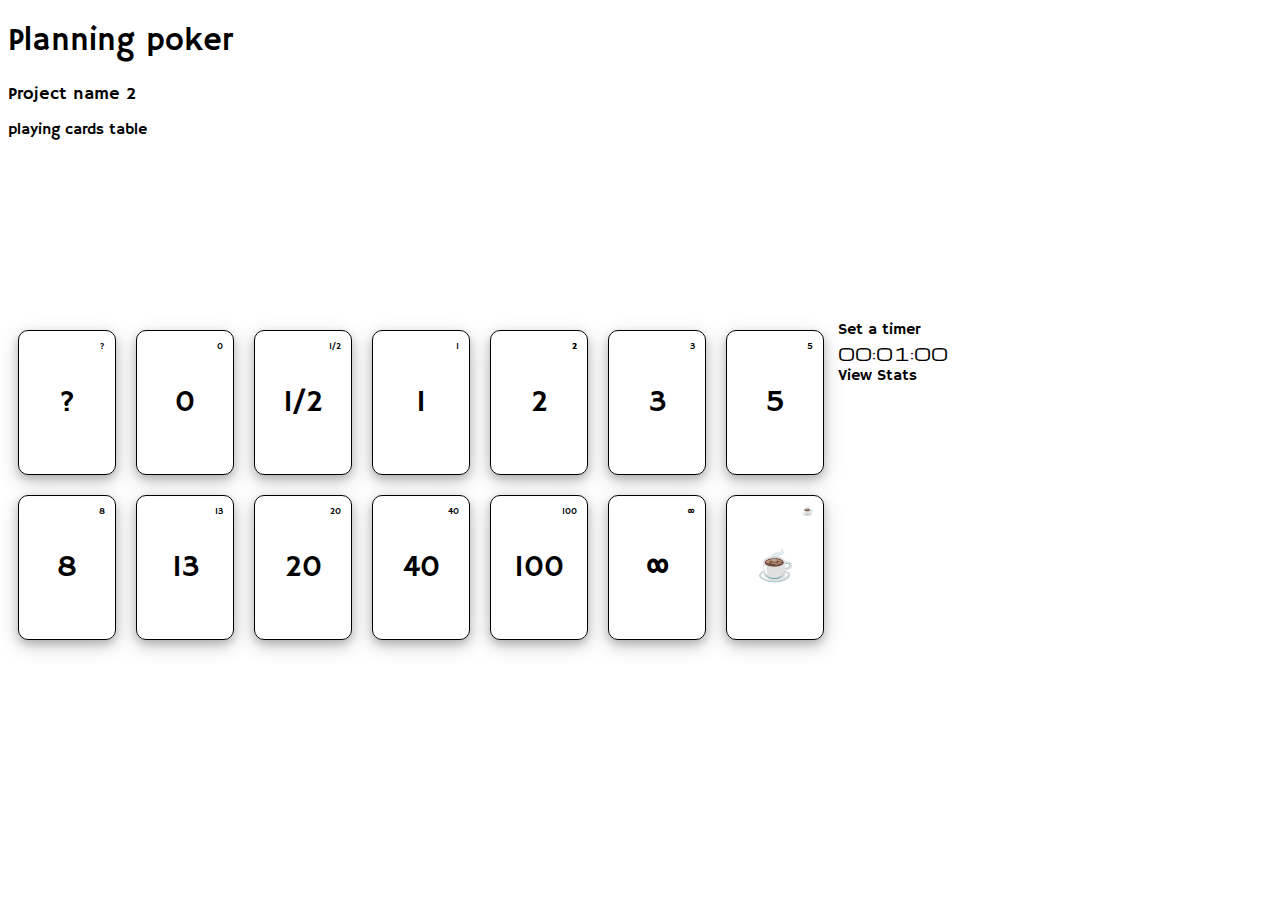
==== index.html @ bc387bc1 "First commit" ====
<!DOCTYPE html>
<html>

<head>
<meta name="viewport" content="width=device-width, initial-scale=1.0">
<link type = 'text/css' rel='stylesheet' href='css/style.css'/>
<link rel="stylesheet" type="text/css" href="http://fonts.googleapis.com/css?family=Hammersmith+One" />
<link href="http://fonts.googleapis.com/css?family=Michroma" rel="stylesheet"/>
<link rel="stylesheet" type='text/css' href='css/fonts.css'/>
</head>

<body>
<div id="header"><h1>Planning poker</h1><h2>Project name 2</h2></div>

<div id="game">
<div id="table" class="droptarget">table</div>


<div id="availablecards" class= "droptarget">
<div id="questionmark" class="card" draggable = "true"><div class="top-right">?</div><div class="center">?</div></div>
<div id="zero" class="card" draggable = "true"><div class="top-right">0</div><div class="center">0</div></div>
<div id="half" class="card" draggable = "true"><div class="top-right">1/2</div><div class="center">1/2</div></div>
<div id="one" class="card" draggable = "true"><div class="top-right">1</div><div class="center">1</div></div>
<div id="two" class="card" draggable = "true"><div class="top-right">2</div><div class="top-right">2</div><div class="center">2</div></div>
<div id="three" class="card" draggable = "true"><div class="top-right">3</div><div class="center">3</div></div>
<div id="five" class="card" draggable = "true"><div class="top-right">5</div><div class="center">5</div></div>
<div id="eight" class="card" draggable = "true"><div class="top-right">8</div><div class="center">8</div></div>
<div id="thirtheen" class="card" draggable = "true"><div class="top-right">13</div><div class="center">13</div></div>
<div id="twenty" class="card" draggable = "true"><div class="top-right">20</div><div class="center">20</div></div>
<div id="fourty" class="card" draggable = "true"><div class="top-right">40</div><div class="center">40</div></div>
<div id="hundred" class="card" draggable = "true"><div class="top-right">100</div><div class="center">100</div></div>
<div id="infinity" class="card" draggable = "true"><div class="top-right">&infin;</div><div class="center">&infin;</div></div>
<div id="coffee" class="card" draggable = "true"><div class="top-right">&#9749;</div><div class="center">&#9749;</div></div>
</div>

<div id="gameInfo">
<div id="setTimer">Set a timer<div id = "timer">00:01:00</div></div>
<div id="stats">View Stats</div>
</div>


</div>
<script type="text/javascript" src="js/app.js"></script>
<script type="text/javascript" src="js/greeter.js"></script>



</body>


</html>
---- css/style.css ----
/*
* {
	border: 1px solid gray;
}*/


h1 {
font-weight: normal;
}

h2 {
font-size: 18px;
font-weight: normal;
}

#header {
width:100%;
}

#game {
position:relative;
width:100%;
}

#table {
height: 200px;
}

#gameInfo {
position: relative;
max-width: 135px;
float:left;
}

#setTimer {
position:relative;
margin:auto;
max-width: 100px;
}


#timer {
font-family:'Michroma';
font-size: 18px;
}


#stats {
position:relative;
margin:auto;
max-width: 100px;
}

#availablecards {
position: relative;
float:left;
min-height: 400px;
max-width: 830px;
}


.card {
position: relative;
width: 96px;
height: 143px;
border: 1px solid black;
float: left;
margin: 10px;
border-radius:10px;
font-family: 'Hammersmith One';
box-shadow: 0 4px 8px 0 rgba(0, 0, 0, 0.2), 0 6px 20px 0 rgba(0, 0, 0, 0.19);
}

.center {
position: absolute;
line-height: 143px;
font-size: 30px;
width:96px;
text-align: center;
}

.top-right {
position: absolute;
padding: 10px;
font-size:9px;
right: 0px;
}

.downcard {
	background-color: black;
}
---- css/fonts.css ----
body {
font-family: 'Hammersmith One';
}

h1 {
font-weight: 26px;
}

h2 {
font-weight: 18px;
}

#timer {
font-family: Michroma;
}
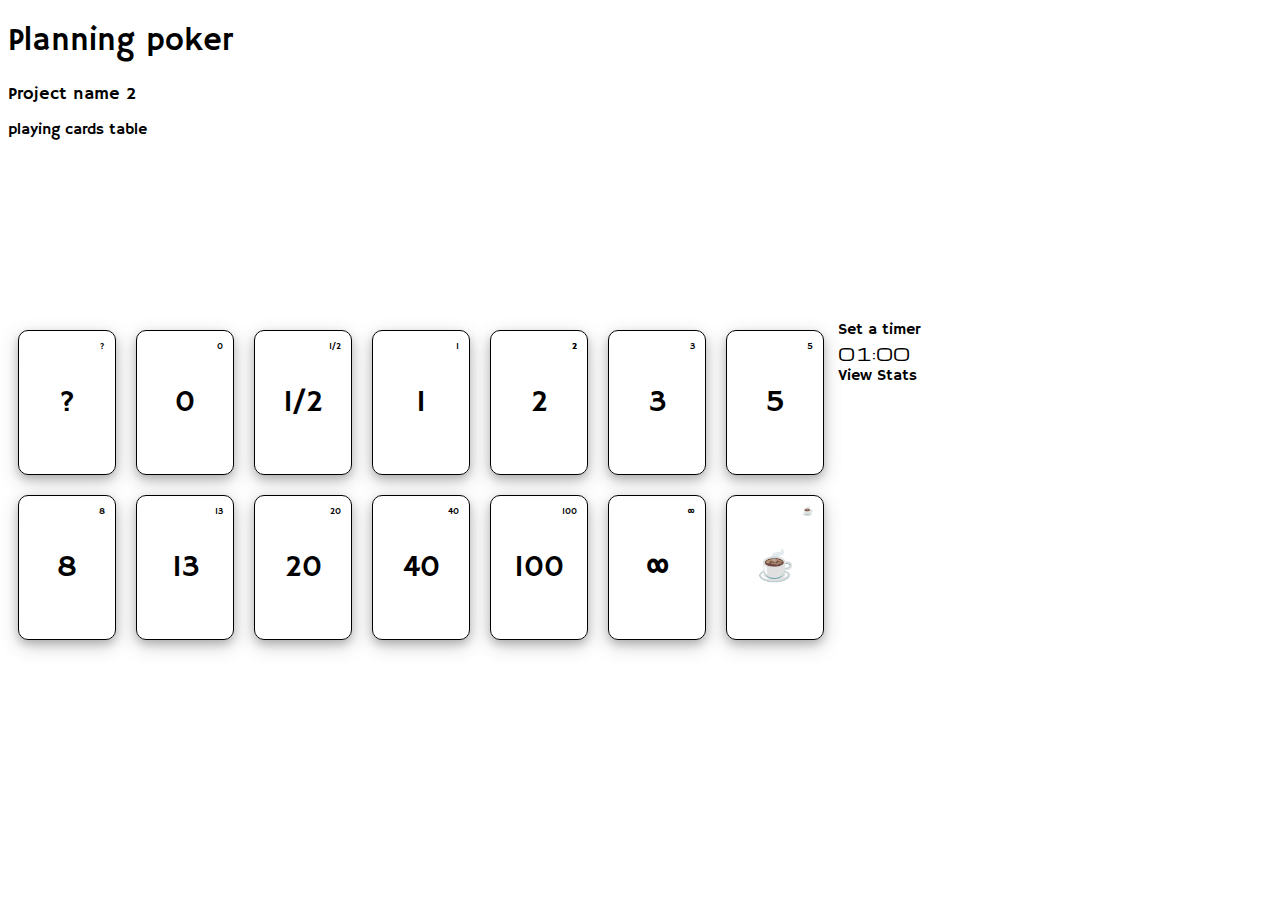
==== commit 38f1e958: "Functionality to ensure that when the user selects a card the card is always face down." ====
--- a/index.html
+++ b/index.html
@@ -2,6 +2,7 @@
 <html>
 
 <head>
+<title>Planning Poker</title>
 <meta name="viewport" content="width=device-width, initial-scale=1.0">
 <link type = 'text/css' rel='stylesheet' href='css/style.css'/>
 <link rel="stylesheet" type="text/css" href="http://fonts.googleapis.com/css?family=Hammersmith+One" />
@@ -34,14 +35,13 @@
 </div>
 
 <div id="gameInfo">
-<div id="setTimer">Set a timer<div id = "timer">00:01:00</div></div>
+<div id="setTimer">Set a timer<div id = "timer">01:00</div></div>
 <div id="stats">View Stats</div>
 </div>
 
 
 </div>
 <script type="text/javascript" src="js/app.js"></script>
-<script type="text/javascript" src="js/greeter.js"></script>
 
 
 
--- a/css/style.css
+++ b/css/style.css
@@ -78,6 +78,7 @@
 font-size: 30px;
 width:96px;
 text-align: center;
+z-index: -1;
 }
 
 .top-right {
@@ -85,8 +86,20 @@
 padding: 10px;
 font-size:9px;
 right: 0px;
+z-index: -1;
 }
 
 .downcard {
-	background-color: black;
+	background-image:url('../img/downface.jpg');
+	background-color:darkblue;
+	background-size: cover;
+	border: none;
+}
+
+.downcard .center {
+	visibility : hidden;
+}
+
+.downcard .top-right {
+	visibility: hidden;
 }